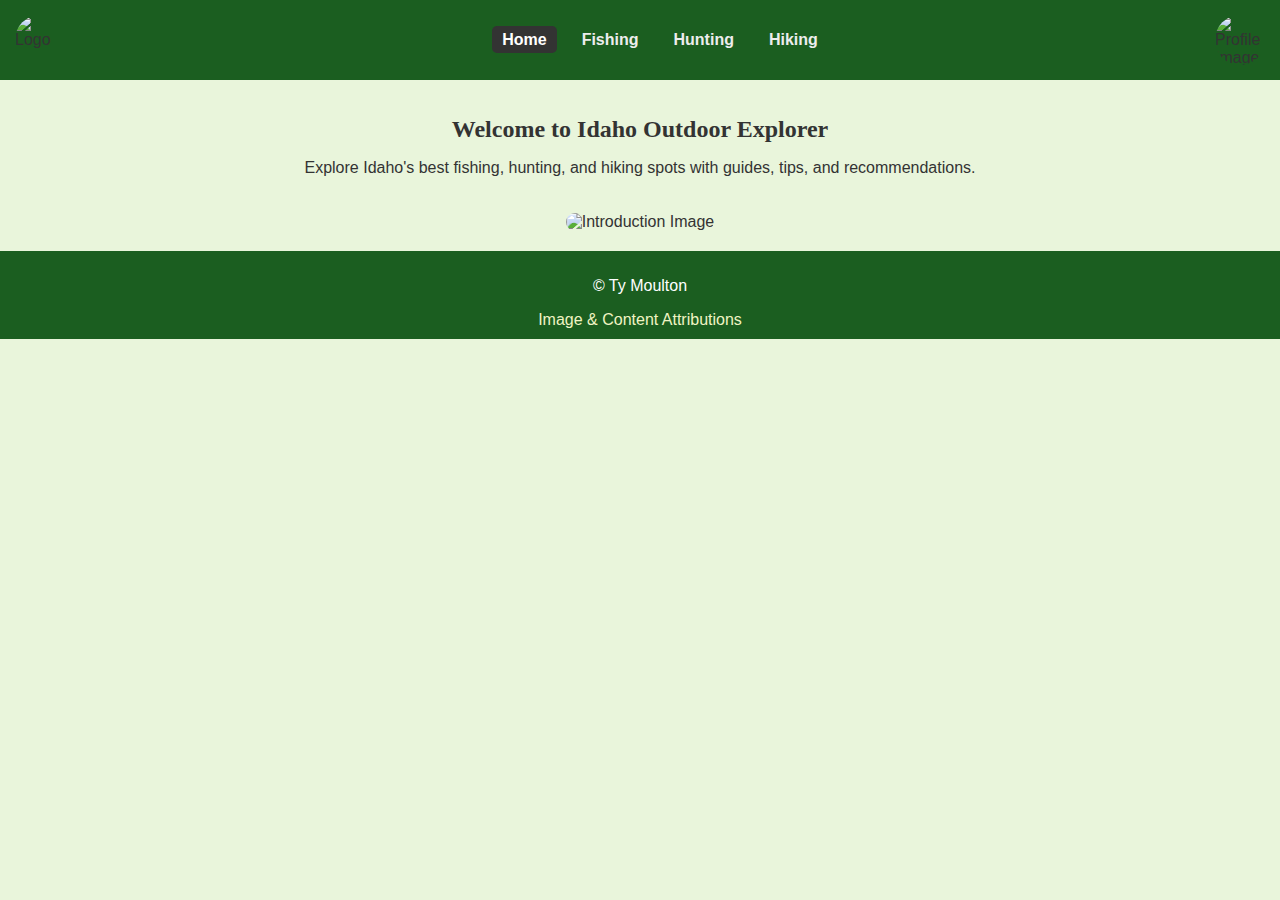
==== project/index.html @ f26dcf97 "upload start" ====
<!DOCTYPE html>
<html lang="en">
<head>
    <meta charset="UTF-8">
    <meta name="viewport" content="width=device-width, initial-scale=1.0">
    <title>Idaho Outdoor Explorer - Home</title>
    <link rel="stylesheet" href="styles/styles.css">
</head>
<body>
    <header>
        <div class="header-content">
            <img src="path/to/logo.png" alt="Logo" class="logo">
            <nav>
                <ul>
                    <li><a href="index.html" class="active">Home</a></li>
                    <li><a href="fishing.html">Fishing</a></li>
                    <li><a href="hunting.html">Hunting</a></li>
                    <li><a href="hiking.html">Hiking</a></li>
                </ul>
            </nav>
            <img src="path/to/profile.png" alt="Profile Image" class="profile">
        </div>
    </header>

    <main>
        <h1>Welcome to Idaho Outdoor Explorer</h1>
        <p>Explore Idaho's best fishing, hunting, and hiking spots with guides, tips, and recommendations.</p>
        <img src="path/to/intro-image.jpg" alt="Introduction Image" class="main-image">
    </main>

    <footer>
        <p>&copy; Ty Moulton</p>
        <a href="WDD 131 Final Project">Image & Content Attributions</a>
    </footer>

    <script src="scripts/script.js" defer></script>
</body>
</html>
---- project/styles/styles.css ----
/* General styling */
body {
    font-family: Arial, sans-serif;
    background-color: #e9f5db;
    color: #333;
    margin: 0;
    padding: 0;
}

.header-content {
    display: flex;
    justify-content: space-between;
    align-items: center;
    background-color: #1b5e20;
    padding: 15px;
}

.logo, .profile {
    width: 50px;
    height: 50px;
    border-radius: 50%;
}

nav ul {
    list-style-type: none;
    display: flex;
    gap: 15px;
}

nav ul li a {
    color: #ededed;
    text-decoration: none;
    font-weight: bold;
    padding: 5px 10px;
    border-radius: 5px;
}

nav ul li a.active {
    background-color: #333;
    color: #fff;
}

main {
    text-align: center;
    padding: 20px;
}

main h1 {
    font-family: Georgia, serif;
    font-size: 24px;
    margin-bottom: 10px;
}

.main-image {
    width: 80%;
    max-width: 600px;
    margin-top: 20px;
    border-radius: 10px;
}

section {
    margin-top: 20px;
}

section img {
    width: 100%;
    max-width: 500px;
    border-radius: 10px;
    margin-top: 10px;
}

footer {
    background-color: #1b5e20;
    color: #fff;
    text-align: center;
    padding: 10px;
}

footer a {
    color: #f0f4c3;
    text-decoration: none;
}

/* Responsive styling */
@media (max-width: 768px) {
    nav ul {
        flex-direction: column;
        align-items: center;
    }
    
    .main-image, section img {
        width: 90%;
    }
}
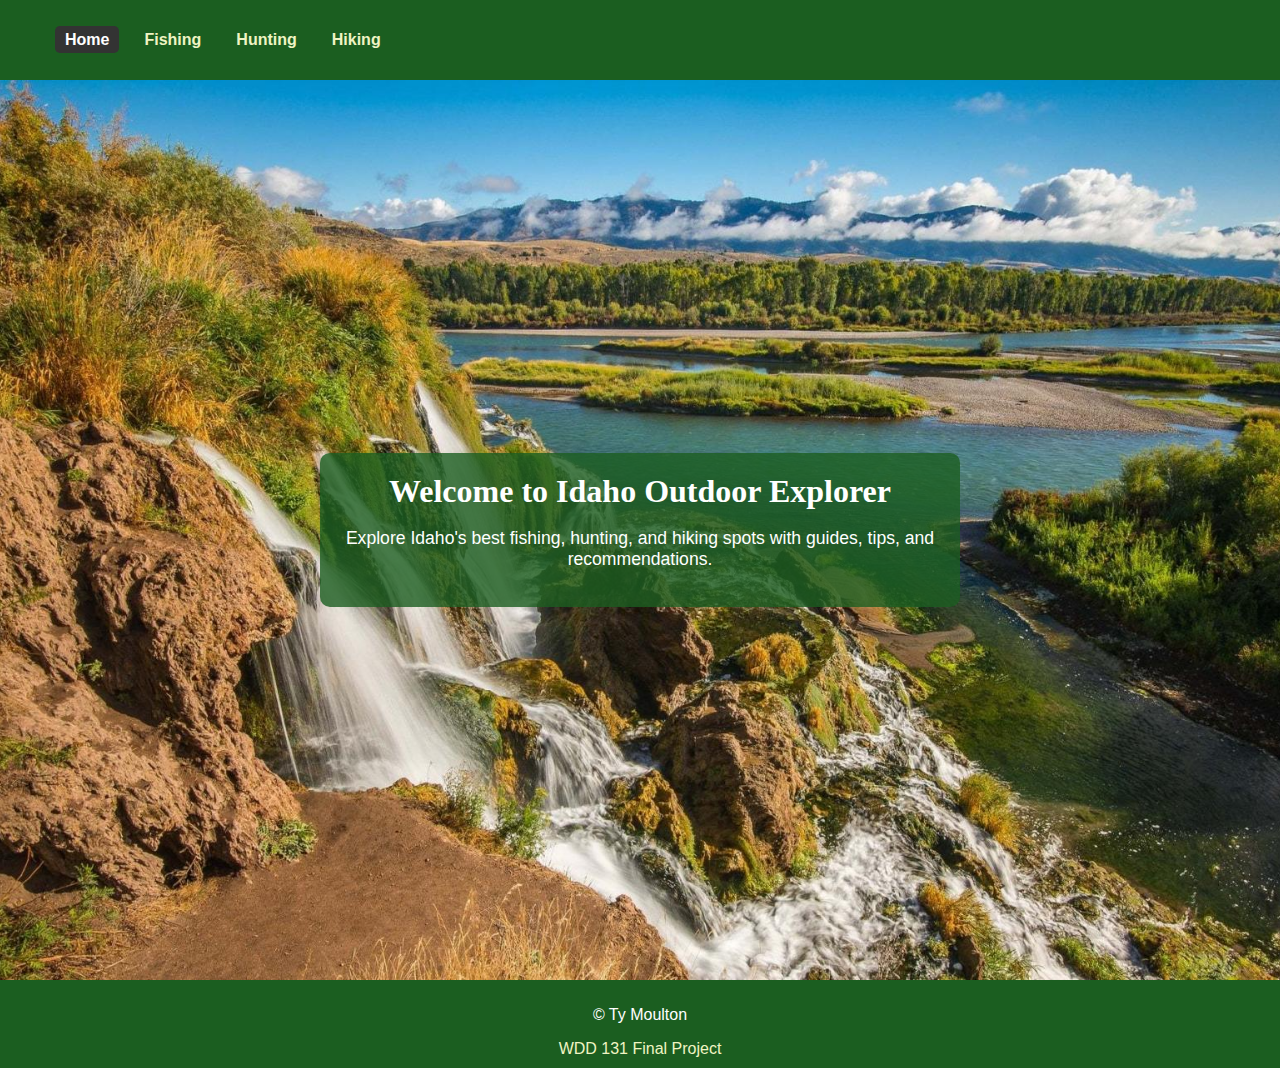
==== commit 84e4e3dd: "done" ====
--- a/project/index.html
+++ b/project/index.html
@@ -9,7 +9,7 @@
 <body>
     <header>
         <div class="header-content">
-            <img src="path/to/logo.png" alt="Logo" class="logo">
+            
             <nav>
                 <ul>
                     <li><a href="index.html" class="active">Home</a></li>
@@ -18,21 +18,26 @@
                     <li><a href="hiking.html">Hiking</a></li>
                 </ul>
             </nav>
-            <img src="path/to/profile.png" alt="Profile Image" class="profile">
+            
         </div>
     </header>
 
     <main>
-        <h1>Welcome to Idaho Outdoor Explorer</h1>
-        <p>Explore Idaho's best fishing, hunting, and hiking spots with guides, tips, and recommendations.</p>
-        <img src="path/to/intro-image.jpg" alt="Introduction Image" class="main-image">
+        <div class="hero-image">
+            <div class="hero-text">
+                <h1>Welcome to Idaho Outdoor Explorer</h1>
+                <p>Explore Idaho's best fishing, hunting, and hiking spots with guides, tips, and recommendations.</p>
+            </div>
+            <img src="https://tiemoulton.github.io/wdd131/project/images/main.jpg" alt="Idaho Landscape" class="background-image">
+        </div>
     </main>
 
     <footer>
         <p>&copy; Ty Moulton</p>
-        <a href="WDD 131 Final Project">Image & Content Attributions</a>
+        <a href="attributions.html">WDD 131 Final Project</a>
     </footer>
 
     <script src="scripts/script.js" defer></script>
 </body>
 </html>
+
--- a/project/styles/styles.css
+++ b/project/styles/styles.css
@@ -11,7 +11,7 @@
     display: flex;
     justify-content: space-between;
     align-items: center;
-    background-color: #1b5e20;
+    background-color: #1b5e20; /* Dark green to match footer */
     padding: 15px;
 }
 
@@ -28,7 +28,7 @@
 }
 
 nav ul li a {
-    color: #ededed;
+    color: #f0f4c3;
     text-decoration: none;
     font-weight: bold;
     padding: 5px 10px;
@@ -40,35 +40,59 @@
     color: #fff;
 }
 
-main {
-    text-align: center;
-    padding: 20px;
+/* Full-width hero image with centered overlay text */
+.hero-image {
+    position: relative;
+    width: 100%;
+    height: 100vh; /* Full viewport height */
+    margin: 0; /* Remove any default margins */
+    padding: 0; /* Remove any padding */
+    overflow: hidden;
 }
 
-main h1 {
-    font-family: Georgia, serif;
-    font-size: 24px;
-    margin-bottom: 10px;
+.background-image {
+    width: 100%;
+    height: 100%;
+    object-fit: cover;
+    position: absolute;
+    top: 0;
+    left: 0;
 }
 
-.main-image {
-    width: 80%;
-    max-width: 600px;
-    margin-top: 20px;
+.hero-text {
+    position: absolute;
+    top: 50%;
+    left: 50%;
+    transform: translate(-50%, -50%);
+    color: #fff;
+    background-color: rgba(27, 94, 32, 0.8); /* Dark green with transparency */
+    padding: 20px;
     border-radius: 10px;
+    text-align: center;
+    max-width: 80%;
+    z-index: 1;
 }
 
-section {
-    margin-top: 20px;
+.hero-text h1, .hero-text h2 {
+    font-family: Georgia, serif;
+    font-size: 2em;
+    margin: 0 0 10px;
 }
 
-section img {
-    width: 100%;
-    max-width: 500px;
-    border-radius: 10px;
-    margin-top: 10px;
+.hero-text p {
+    font-size: 1.1em;
 }
 
+/* Styling to remove gaps between location sections */
+.locations {
+    padding: 0; /* Remove padding for seamless transition */
+}
+
+.locations .hero-image {
+    margin-bottom: 0; /* Ensure no gaps between each section */
+}
+
+/* Footer styling */
 footer {
     background-color: #1b5e20;
     color: #fff;
@@ -88,7 +112,12 @@
         align-items: center;
     }
     
-    .main-image, section img {
-        width: 90%;
+    .hero-text {
+        max-width: 90%;
+        padding: 15px;
+    }
+
+    .hero-text h1, .hero-text h2 {
+        font-size: 1.5em;
     }
 }
